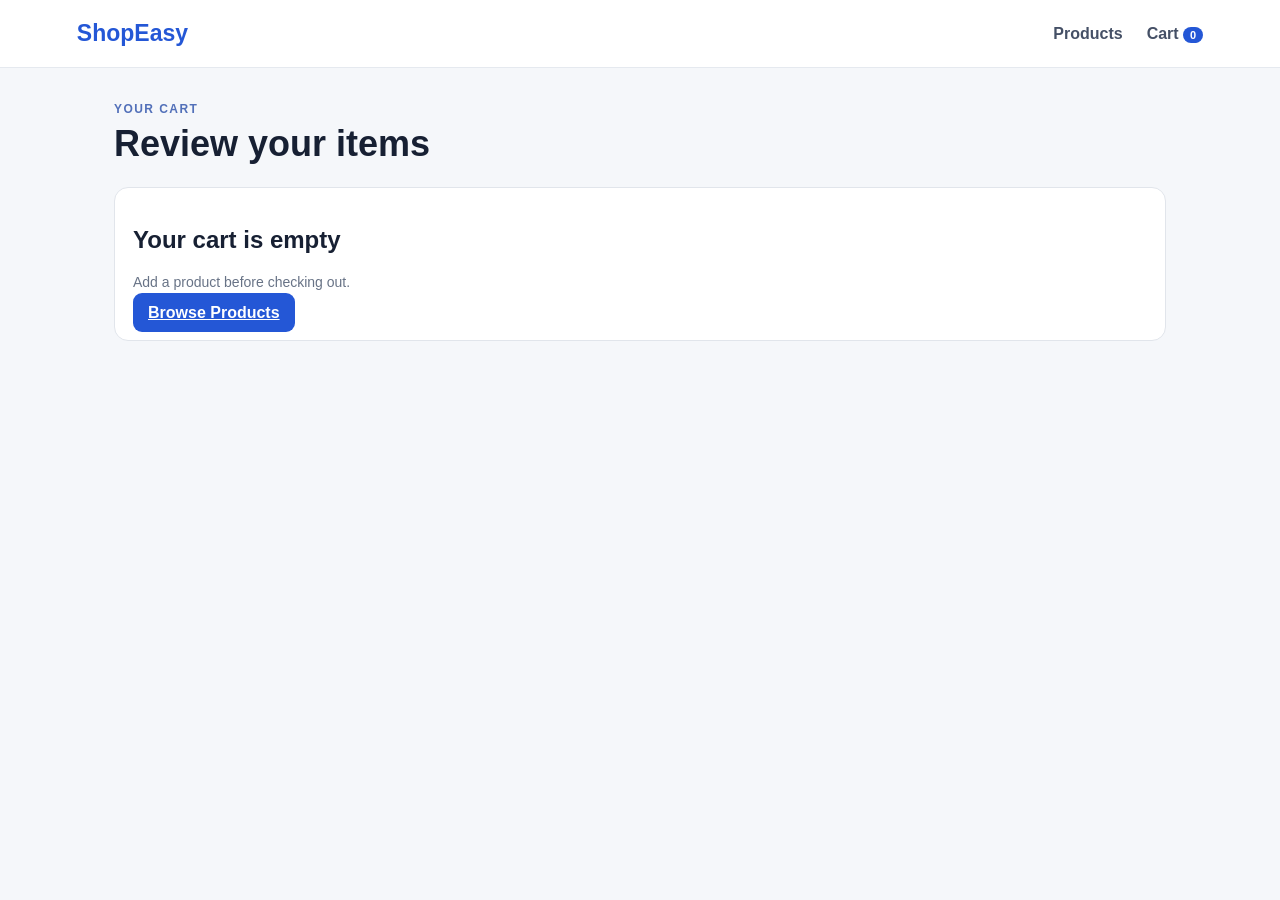
==== cart.html @ 6e0bc421 "Add files via upload" ====
<!DOCTYPE html>
<html lang="en"><head><meta charset="UTF-8"><meta name="viewport" content="width=device-width,initial-scale=1.0">
<title>ShopEasy | Cart</title><link rel="stylesheet" href="styles.css"></head>
<body><header><a class="brand" href="index.html">ShopEasy</a><nav><a href="index.html">Products</a><a class="active" href="cart.html">Cart <span id="cartCount" class="badge">0</span></a></nav></header>
<main class="container"><div class="page-title"><p class="eyebrow">YOUR CART</p><h1>Review your items</h1></div>
<div id="cartArea"></div></main><script src="app.js"></script></body></html>
---- styles.css ----
*{box-sizing:border-box}body{margin:0;font-family:Inter,Arial,sans-serif;background:#f5f7fa;color:#172033}header{height:68px;background:#fff;border-bottom:1px solid #e5e9ef;display:flex;align-items:center;justify-content:space-between;padding:0 6%;position:sticky;top:0;z-index:5}.brand{font-size:23px;font-weight:800;color:#2457d6;text-decoration:none}nav{display:flex;gap:24px}nav a{color:#455066;text-decoration:none;font-weight:600}.container{max-width:1100px;margin:0 auto;padding:34px 24px}.hero{background:linear-gradient(135deg,#eaf0ff,#fff);border:1px solid #dce5ff;border-radius:18px;padding:38px;margin-bottom:25px}.eyebrow{font-size:12px;font-weight:800;letter-spacing:.12em;color:#5270b9;margin:0 0 7px}.hero h1,.page-title h1{margin:0 0 8px;font-size:36px}.hero p:not(.eyebrow){margin:0;color:#5d687c}.toolbar{display:flex;gap:12px;margin-bottom:22px}.toolbar input,.toolbar select,input{border:1px solid #d7dde7;border-radius:9px;padding:12px 14px;background:white;font-size:15px}.toolbar input{flex:1}.grid{display:grid;grid-template-columns:repeat(3,1fr);gap:18px}.card,.panel{background:#fff;border:1px solid #e1e5eb;border-radius:14px;padding:18px}.product-image{height:150px;border-radius:10px;background:#edf1f7;display:flex;align-items:center;justify-content:center;font-size:42px;margin-bottom:15px}.card h3{margin:0 0 5px}.muted{color:#687386;font-size:14px}.price{font-weight:800;font-size:20px;margin:13px 0}.btn{border:0;border-radius:9px;padding:11px 15px;background:#2457d6;color:white;font-weight:700;cursor:pointer}.btn.secondary{background:#eef2f7;color:#31405a}.btn.danger{background:#fff0f0;color:#b3261e}.badge{background:#2457d6;color:#fff;border-radius:99px;padding:2px 7px;font-size:11px}.page-title{margin-bottom:22px}.cart-row{display:grid;grid-template-columns:1fr auto auto auto;gap:18px;align-items:center;border-bottom:1px solid #e8ebef;padding:18px 0}.qty{display:flex;align-items:center;gap:9px}.qty button{width:32px;height:32px;border:1px solid #d5dae2;background:white;border-radius:7px;cursor:pointer}.summary{margin-top:22px;display:flex;justify-content:flex-end}.summary-box{width:330px}.summary-line{display:flex;justify-content:space-between;padding:7px 0}.total{font-size:20px;font-weight:800;border-top:1px solid #e1e5eb;margin-top:8px;padding-top:13px}.actions{display:flex;gap:10px;margin-top:18px}.form-grid{display:grid;grid-template-columns:1fr 1fr;gap:16px}.field{display:flex;flex-direction:column;gap:6px}.field.full{grid-column:1/-1}.field label{font-weight:700;font-size:14px}.notice{padding:13px;border-radius:9px;background:#fff7df;color:#6b5310;margin-bottom:15px}.success{padding:24px;border-radius:12px;background:#edf9f0;border:1px solid #b9e2c2}.error{color:#b3261e;font-size:13px;margin-top:4px}@media(max-width:750px){.grid{grid-template-columns:1fr 1fr}.cart-row{grid-template-columns:1fr}.form-grid{grid-template-columns:1fr}.field.full{grid-column:auto}}@media(max-width:500px){.grid{grid-template-columns:1fr}.hero h1,.page-title h1{font-size:29px}}
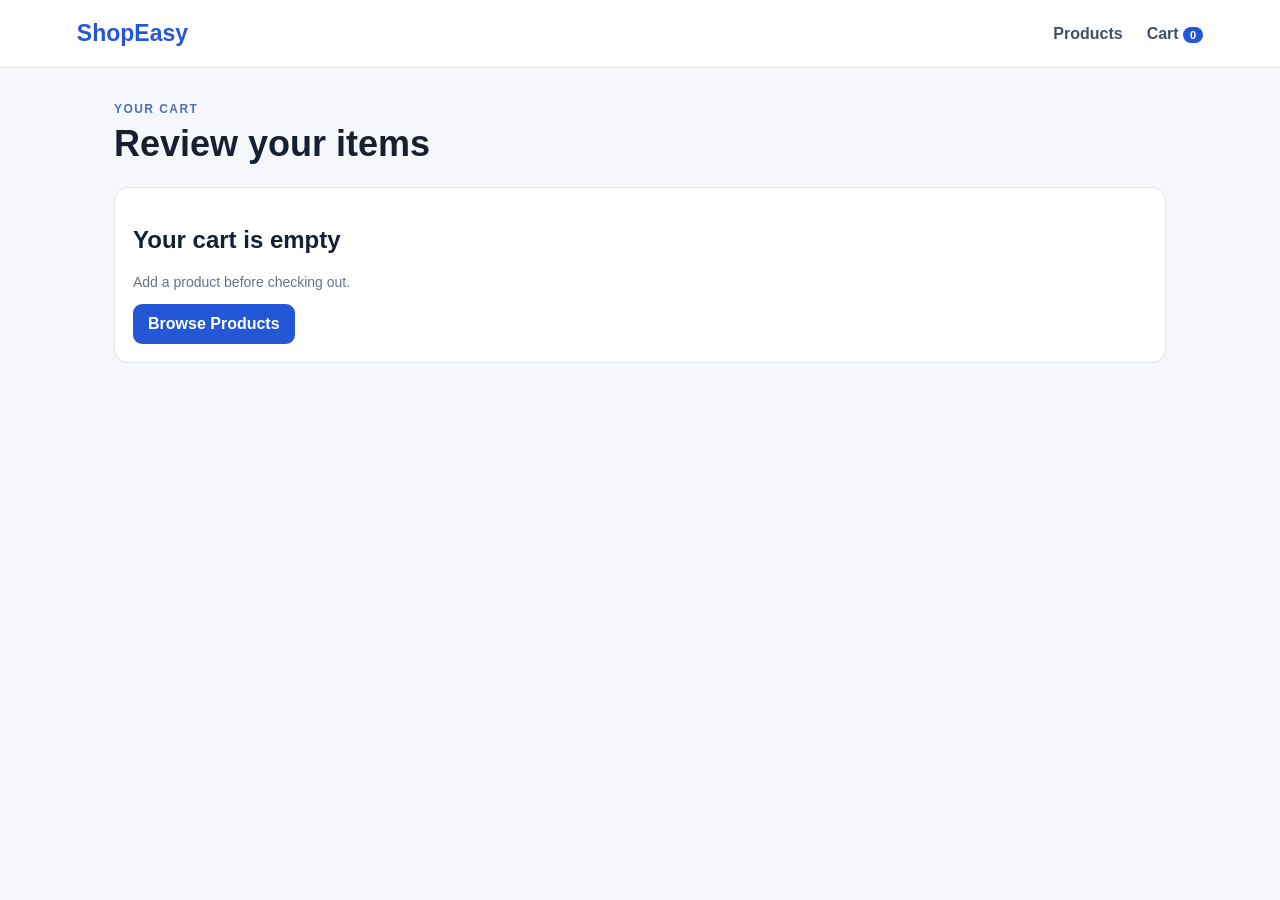
==== commit 5d06b2cd: "Add files via upload" ====
--- a/cart.html
+++ b/cart.html
@@ -1,6 +1,12 @@
 <!DOCTYPE html>
-<html lang="en"><head><meta charset="UTF-8"><meta name="viewport" content="width=device-width,initial-scale=1.0">
-<title>ShopEasy | Cart</title><link rel="stylesheet" href="styles.css"></head>
-<body><header><a class="brand" href="index.html">ShopEasy</a><nav><a href="index.html">Products</a><a class="active" href="cart.html">Cart <span id="cartCount" class="badge">0</span></a></nav></header>
-<main class="container"><div class="page-title"><p class="eyebrow">YOUR CART</p><h1>Review your items</h1></div>
-<div id="cartArea"></div></main><script src="app.js"></script></body></html>+<html lang="en"><head>
+<meta charset="UTF-8"><meta name="viewport" content="width=device-width,initial-scale=1.0">
+<title>ShopEasy | Cart</title><link rel="stylesheet" href="styles.css">
+</head><body>
+<header><a class="brand" href="index.html">ShopEasy</a>
+<nav><a href="index.html">Products</a><a class="active" href="cart.html">Cart <span id="cartCount" class="badge">0</span></a></nav></header>
+<main class="container" data-page="cart">
+<div class="page-title"><p class="eyebrow">YOUR CART</p><h1>Review your items</h1></div>
+<div id="cartArea"></div></main>
+<div id="toast" class="toast" role="status" aria-live="polite"></div>
+<script src="app.js"></script></body></html>
--- a/styles.css
+++ b/styles.css
@@ -1 +1,28 @@
-*{box-sizing:border-box}body{margin:0;font-family:Inter,Arial,sans-serif;background:#f5f7fa;color:#172033}header{height:68px;background:#fff;border-bottom:1px solid #e5e9ef;display:flex;align-items:center;justify-content:space-between;padding:0 6%;position:sticky;top:0;z-index:5}.brand{font-size:23px;font-weight:800;color:#2457d6;text-decoration:none}nav{display:flex;gap:24px}nav a{color:#455066;text-decoration:none;font-weight:600}.container{max-width:1100px;margin:0 auto;padding:34px 24px}.hero{background:linear-gradient(135deg,#eaf0ff,#fff);border:1px solid #dce5ff;border-radius:18px;padding:38px;margin-bottom:25px}.eyebrow{font-size:12px;font-weight:800;letter-spacing:.12em;color:#5270b9;margin:0 0 7px}.hero h1,.page-title h1{margin:0 0 8px;font-size:36px}.hero p:not(.eyebrow){margin:0;color:#5d687c}.toolbar{display:flex;gap:12px;margin-bottom:22px}.toolbar input,.toolbar select,input{border:1px solid #d7dde7;border-radius:9px;padding:12px 14px;background:white;font-size:15px}.toolbar input{flex:1}.grid{display:grid;grid-template-columns:repeat(3,1fr);gap:18px}.card,.panel{background:#fff;border:1px solid #e1e5eb;border-radius:14px;padding:18px}.product-image{height:150px;border-radius:10px;background:#edf1f7;display:flex;align-items:center;justify-content:center;font-size:42px;margin-bottom:15px}.card h3{margin:0 0 5px}.muted{color:#687386;font-size:14px}.price{font-weight:800;font-size:20px;margin:13px 0}.btn{border:0;border-radius:9px;padding:11px 15px;background:#2457d6;color:white;font-weight:700;cursor:pointer}.btn.secondary{background:#eef2f7;color:#31405a}.btn.danger{background:#fff0f0;color:#b3261e}.badge{background:#2457d6;color:#fff;border-radius:99px;padding:2px 7px;font-size:11px}.page-title{margin-bottom:22px}.cart-row{display:grid;grid-template-columns:1fr auto auto auto;gap:18px;align-items:center;border-bottom:1px solid #e8ebef;padding:18px 0}.qty{display:flex;align-items:center;gap:9px}.qty button{width:32px;height:32px;border:1px solid #d5dae2;background:white;border-radius:7px;cursor:pointer}.summary{margin-top:22px;display:flex;justify-content:flex-end}.summary-box{width:330px}.summary-line{display:flex;justify-content:space-between;padding:7px 0}.total{font-size:20px;font-weight:800;border-top:1px solid #e1e5eb;margin-top:8px;padding-top:13px}.actions{display:flex;gap:10px;margin-top:18px}.form-grid{display:grid;grid-template-columns:1fr 1fr;gap:16px}.field{display:flex;flex-direction:column;gap:6px}.field.full{grid-column:1/-1}.field label{font-weight:700;font-size:14px}.notice{padding:13px;border-radius:9px;background:#fff7df;color:#6b5310;margin-bottom:15px}.success{padding:24px;border-radius:12px;background:#edf9f0;border:1px solid #b9e2c2}.error{color:#b3261e;font-size:13px;margin-top:4px}@media(max-width:750px){.grid{grid-template-columns:1fr 1fr}.cart-row{grid-template-columns:1fr}.form-grid{grid-template-columns:1fr}.field.full{grid-column:auto}}@media(max-width:500px){.grid{grid-template-columns:1fr}.hero h1,.page-title h1{font-size:29px}}+*{box-sizing:border-box}body{margin:0;font-family:Inter,Arial,sans-serif;background:#f5f7fa;color:#172033}
+header{height:68px;background:#fff;border-bottom:1px solid #e5e9ef;display:flex;align-items:center;justify-content:space-between;padding:0 6%;position:sticky;top:0;z-index:5}
+.brand{font-size:23px;font-weight:800;color:#2457d6;text-decoration:none}nav{display:flex;gap:24px}nav a{color:#455066;text-decoration:none;font-weight:600}
+.container{max-width:1100px;margin:0 auto;padding:34px 24px}.hero{background:linear-gradient(135deg,#eaf0ff,#fff);border:1px solid #dce5ff;border-radius:18px;padding:38px;margin-bottom:25px}
+.eyebrow{font-size:12px;font-weight:800;letter-spacing:.12em;color:#5270b9;margin:0 0 7px}.hero h1,.page-title h1{margin:0 0 8px;font-size:36px}.hero p:not(.eyebrow){margin:0;color:#5d687c}
+.toolbar{display:flex;gap:12px;margin-bottom:22px}.toolbar input,.toolbar select,input{border:1px solid #d7dde7;border-radius:9px;padding:12px 14px;background:white;font-size:15px}.toolbar input{flex:1}
+.grid{display:grid;grid-template-columns:repeat(3,1fr);gap:18px}.card,.panel{background:#fff;border:1px solid #e1e5eb;border-radius:14px;padding:18px}
+.product-image{height:150px;border-radius:10px;background:#edf1f7;display:flex;align-items:center;justify-content:center;font-size:42px;margin-bottom:15px}
+.card h3{margin:0 0 5px}.muted{color:#687386;font-size:14px}.price{font-weight:800;font-size:20px;margin:13px 0}
+.btn{border:0;border-radius:9px;padding:11px 15px;background:#2457d6;color:white;font-weight:700;cursor:pointer}.btn.secondary{background:#eef2f7;color:#31405a}.btn.danger{background:#fff0f0;color:#b3261e}
+.badge{background:#2457d6;color:#fff;border-radius:99px;padding:2px 7px;font-size:11px}.page-title{margin-bottom:22px}
+.cart-row{display:grid;grid-template-columns:1fr auto auto auto;gap:18px;align-items:center;border-bottom:1px solid #e8ebef;padding:18px 0}
+.qty{display:flex;align-items:center;gap:9px}.qty button{width:32px;height:32px;border:1px solid #d5dae2;background:white;border-radius:7px;cursor:pointer}
+.summary{margin-top:22px;display:flex;justify-content:flex-end}.summary-box{width:330px}.summary-line{display:flex;justify-content:space-between;padding:7px 0}
+.total{font-size:20px;font-weight:800;border-top:1px solid #e1e5eb;margin-top:8px;padding-top:13px}.actions{display:flex;gap:10px;margin-top:18px}
+.form-grid{display:grid;grid-template-columns:1fr 1fr;gap:16px}.field{display:flex;flex-direction:column;gap:6px}.field.full{grid-column:1/-1}.field label{font-weight:700;font-size:14px}
+.notice{padding:13px;border-radius:9px;background:#fff7df;color:#6b5310;margin-bottom:15px}.success{padding:24px;border-radius:12px;background:#edf9f0;border:1px solid #b9e2c2}
+@media(max-width:750px){.grid{grid-template-columns:1fr 1fr}.cart-row{grid-template-columns:1fr}.form-grid{grid-template-columns:1fr}.field.full{grid-column:auto}}
+@media(max-width:500px){.grid{grid-template-columns:1fr}.hero h1,.page-title h1{font-size:29px}}a:focus-visible,button:focus-visible,input:focus-visible,select:focus-visible{outline:3px solid #9db6f5;outline-offset:2px}
+.btn{text-decoration:none;display:inline-block}.btn:disabled,.qty button:disabled{opacity:.45;cursor:not-allowed}
+.field .err{color:#b3261e;font-size:13px;min-height:16px}.field input[aria-invalid=true]{border-color:#b3261e}
+.promo{display:flex;gap:8px;margin-top:14px}.promo input{flex:1;min-width:0}.promo-msg{font-size:13px;margin-top:6px;color:#687386}
+.cart-item{display:flex;gap:14px;align-items:center}.cart-icon{font-size:28px;width:52px;height:52px;border-radius:10px;background:#edf1f7;display:flex;align-items:center;justify-content:center}
+.max-note{font-size:12px;color:#687386;margin-top:4px}
+.toast{position:fixed;left:50%;bottom:24px;transform:translateX(-50%);background:#172033;color:#fff;padding:12px 18px;border-radius:10px;font-weight:600;opacity:0;transition:opacity .2s;pointer-events:none}
+.toast.show{opacity:1}
+.loading{color:#687386;padding:24px 0}
+@media(prefers-reduced-motion:reduce){.toast{transition:none}}
